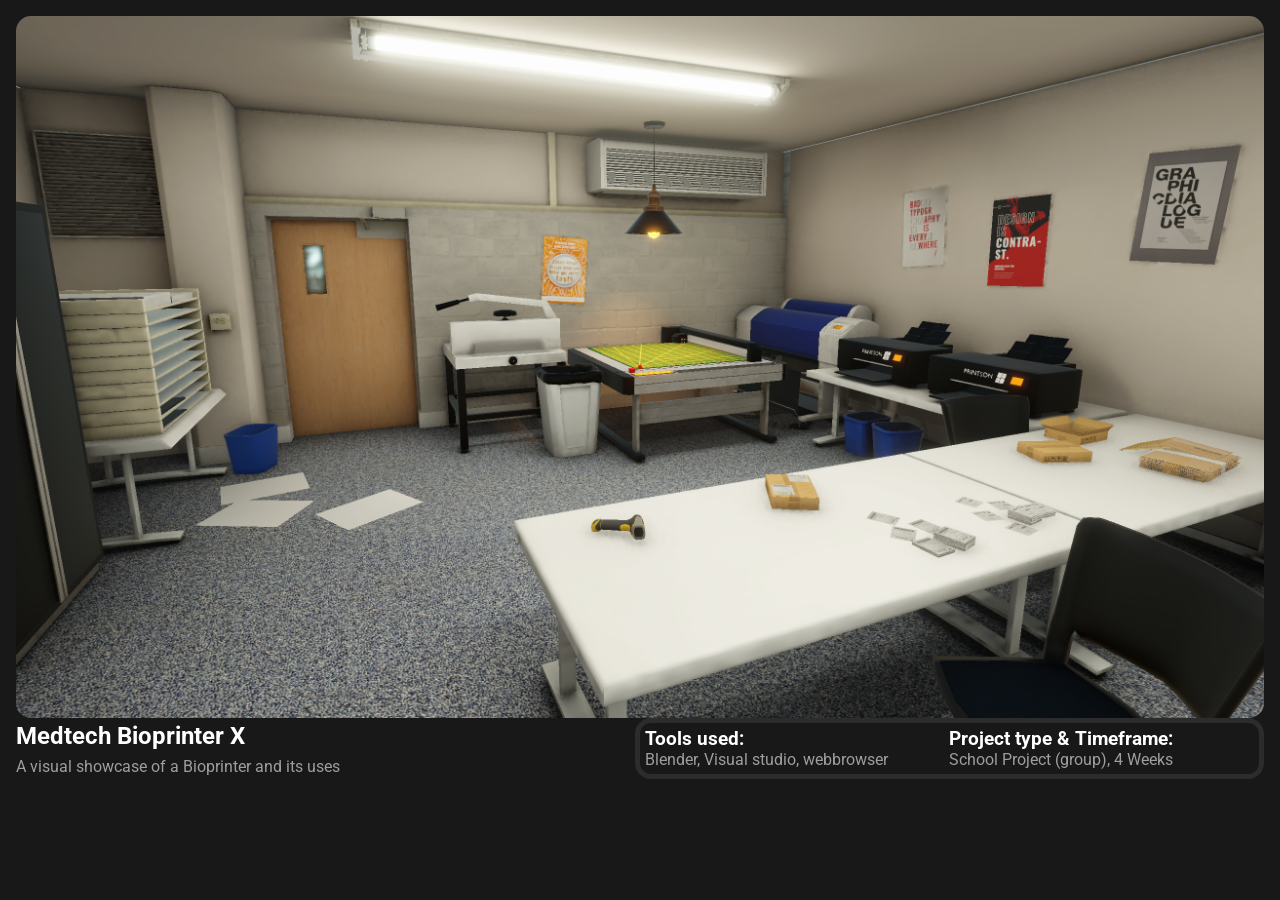
==== src/html/project-pages/bioprinter-project.html @ 90f5b378 "added project pages" ====
<!DOCTYPE html>
<html lang="en">
<head>
    <meta charset="UTF-8">
    <meta name="viewport" content="width=device-width, initial-scale=1.0">
    <link rel="stylesheet" href="/src/css/main.css">
    <link rel="stylesheet" href="/src/css/project-page.css">
    <title>this is a title</title>
</head>
<body class="project-page">

    <!-- about section -->
    <section class="project-about">
        <!-- primary image -->
        <img src="/assets/images/stickerfactory-bigshot.png" alt="" class="about-image">
        <!-- title & one sentence descriptor -->
        <div class="about-details">
            <div class="about-header">
                <h1 class="about-title">Medtech Bioprinter X</h1>
                <p class="about-description">A visual showcase of a Bioprinter and its uses</p>
            </div>
            <!-- tools, project type, timeframe -->
            <div class="details-container">
                <div>
                    <h3>Tools used:</h3>
                    <p>Blender, Visual studio, webbrowser</p>
                </div>
                <div>
                    <h3>Project type & Timeframe:</h3>
                    <p>School Project (group), 4 Weeks</p>
                </div>
            </div>
        </div>
    </section>

    <!-- project content -->
    <section class="project-content">
        <p>
        </p>
    </section>

    <!-- other projects -->
    <!-- might be added later -->
</body>
</html>
---- src/css/main.css ----
@import url("https://fonts.googleapis.com/css2?family=Roboto:ital,wght@0,400;0,900;1,700&display=swap");

:root {
  --font-family: "Roboto", sans-serf;
  --normal-font: 400;
  --bold-font: 700;
  --bolder-font: 900;
  --bg-color: #181818;
  --primary-color: #7c3aed;
  --secondary-color: #ff7235;
  --primary-shadow: #000000;
  --secondary-shadow: #8c28ff;
  --bottom-margin: 0.5rem;
  --bottom-margin-2: 1rem;
  --line-height: 1.7rem;
  --transition: 0.3s;
  --text-color: #ffffff;
  --paragraph-color: #9e9e9e;
  --card-bg-color: #1f1f1f;
  --card-highlight: #2c2c2c;
}

html {
  scroll-behavior: smooth;
  background: var(--bg-color);
}

/* CSS Resets */
* {
  color: var(--text-color);
  background-color: var(--bg-color);
  margin: 0;
  padding: 0;
  box-sizing: border-box;
  background: inherit;
}

ul {
  list-style-type: none;
}

a {
  text-decoration: none;
  color: var(--primary-color);
}

a:hover {
  color: var(--secondary-color);
}

body {
  font-family: var(--font-family);
}

p {
  color: var(--paragraph-color);
}

img,
video {
  border-radius: 15px;
}

/* overlay */

#overlay {
  position: fixed; /* Sit on top of the page content */
  display: none; /* Hidden by default */
  width: 100%; /* Full width (cover the whole page) */
  height: 100%; /* Full height (cover the whole page) */
  top: 0;
  left: 0;
  right: 0;
  bottom: 0;
  background-color: rgba(0, 0, 0, 0.5); /* Black background with opacity */
  z-index: 2; /* Specify a stack order in case you're using a different order for other elements */
  cursor: pointer; /* Add a pointer on hover */
}

#overlay :last-child {
  border-radius: 15px;
  width: 80%;
  height: 90%;
  margin: auto;
}

/* nagivation banner */
nav {
  position: sticky;
  top: 0;
  left: 0;
  z-index: 1;
  display: flex;
  align-items: center;
  justify-content: space-between;
  padding: 1.5rem 3.5rem;
  background-color: var(--card-bg-color);
  border: solid var(--card-highlight);
  border-width: 0px 0px 1px 0px;
  box-shadow: 0 10px 10px rgba(0, 0, 0, 0.1);
}

nav h1 {
  color: var(--primary-color);
}

nav a {
  color: var(--primary-color);
  transition: var(--transition);
}

nav a:hover {
  color: var(--secondary-color);
  border-bottom: 2px solid var(--secondary-color);
}

nav ul {
  display: flex;
  gap: 1.9rem;
}

nav ul li {
  font-weight: var(--bold-font);
}

.burger-menu {
  color: var(--primary-color);
  font-size: 2rem;
  border: 0;
  background-color: transparent;
  cursor: pointer;
  display: none;
}

.bars {
  color: var(--primary-color);
}


/* waves text */
.svg-container {
  position: relative;
  display: block;
  align-items: center;
  align-content: center;
  width: 80%;
  margin: 2rem;
  text-align: center;
}

svg {
  /* display: inline; */
  font-weight: bold;
  max-height: 100px;
  width: 100%;
  /* text-align: justify; */
}





/*  */
/* Hero section */
/*  */
.hero {
  display: flex;
  align-items: center;
  justify-content: center;
  /* gap: 2.5rem; */
  max-width: 100%;
  margin: auto;
}

.bio {
  width: 25rem;
  padding: 0.625rem;
  border-radius: 6px;
  box-shadow: 0px 2px 15px 2px var(--primary-shadow);
  background-color: var(--card-bg-color);
  margin: 10px;
  border: var(--card-highlight) 1px solid;
}

.bio h1 {
  margin-bottom: var(--bottom-margin);
}

.bio p {
  line-height: var(--line-height);
  padding: 0.3rem 0;
}

/* More about */
.more-about {
  display: block;
  background-color: var(--bg-color);
  width: 30%;
  margin: 3rem auto;
}

.more-about h2 {
  margin-bottom: var(--bottom-margin);
  text-align: center;
}

.more-about p {
  line-height: var(--line-height);
  padding: 0.4rem;
  text-align: center;
}

/* projects */
.projects {
  background-color: var(--bg-color);
  padding: 32px 0;
  /* margin-top: 2rem; */
}

.project-pic {
  width: 85%;
  /* height: 85%; */
}

.projects-container {
  display: flex;
  align-items: center;
  justify-content: center;
}

.projects-title {
  text-align: center;
  margin-bottom: 1rem;
}

.project-container {
  text-align: center;
  width: 21.875rem;
  padding: 1rem;
}

.project-container p {
  padding: 0.4rem;
}

.project-container a {
}

.project-title {
  margin-bottom: var(--bottom-margin);
}

.project-details {
  margin-bottom: var(--bottom-margin);
}

.project-card {
  background-color: var(--card-bg-color);
  border-radius: 11px;
  box-shadow: 0 5px 15px var(--primary-shadow);
  padding: 20px;
  margin: 10px;
  border: var(--card-highlight) 1px solid;
}

/* contact me section */
.contact {
  margin-top: 2rem;
  margin-bottom: 2rem;
}

.contact h2 {
  text-align: center;
  margin-bottom: var(--bottom-margin-2);
}

.contact-form-container {
  display: flex;
  background: linear-gradient(
    5deg,
    #141414 0%,
    var(--card-bg-color) 65%,
    var(--card-highlight) 100%
  );
  max-width: 40.75rem;
  margin: 0 auto;
  padding: 0.938rem;
  border-radius: 25px;
  box-shadow: 0 0 20px var(--secondary-shadow);
  border: #4e2496 1px solid;
  justify-content: center;
  align-items: center;
  flex-direction: column;
}

.contact-form-container * {
  background: transparent;
}

.contact-form-container div {
  display: flex;
  flex-direction: column;
  align-items: center;
  margin: 1rem;
}

.contact-form-container div h3 {
  display: inline;
  vertical-align: 40%;
}

.contact-form-container div a {
  display: inline;
  vertical-align: 100%;
  border-bottom: 2px solid var(--primary-color);
  transition: var(--transition);
}
.contact-form-container div a:hover {
  border-bottom: 2px solid var(--secondary-color);
}

.contact-form-container label {
  line-height: 2.7em;
  font-weight: var(--bold-font);
  color: var(--primary-color);
}

.contact-form-container textarea {
  min-height: 6.25rem;
  font-size: 14px;
}

.contact-form-container .input-field {
  width: 100%;
  padding-top: 10px;
  padding-bottom: 10px;
  border-radius: 5px;
  border: none;
  border: 2px outset var(--primary-color);
  font-size: 0.875rem;
  outline: none;
}

.input-field::placeholder {
  padding: 0.5rem;
  color: var(--primary-color);
}

.submit-btn {
  width: 100%;
  padding: 10px;
  margin: 10px 0;
  border: 2px solid var(--primary-color);
  border-radius: 5px;
  font-size: 1rem;
  font-weight: var(--bold-font);
  transition: var(--transition);
  z-index: 10;
}

/* .submit-btn-div{
    width: 100%;
    margin: 10px 0;
    background: transparent;
    border: 2px solid var(--primary-color);
    border-radius: 5px;
    font-size: 1rem;
    font-weight: var(--bold-font);
    transition: var(--transition);
} */

.submit-btn:hover {
  background: var(--primary-color);
  border: 2px solid var(--primary-color);
  cursor: pointer;
  color: black;
}

/* .submit-btn-div .submit-btn:hover{
  background: linear-gradient(to top, red, green);
  border: 2px solid var(--primary-color);
  cursor: pointer;
} */

/* .submit-background{
    width: 100%;
    padding: 10px;
    margin: 10px 0;
    background: var(--primary-color);
    border-radius: 5px;
    transition: var(--transition);
    position: relative;
    bottom: 67px;
    height: 0px;
    z-index: 0;
}

.submit-btn:hover + .submit-background{
    height: 47px;
} */

/* videon stuff */
.showreel {
  position: flex;
  align-items: center;
  justify-content: center;
  text-align: center;
  width: 100%;
  background: rgb(17, 17, 17);
}
.showreel-video {
  width: 50%;
  margin: 2rem;
  /* border-radius: 0.75rem; */
  /* box-shadow: 0px 0px 5px 0px var(--primary-shadow); */
}

@media screen and (max-width: 720px) {
  /* changes reflects on screen with a width of 720px and below */
  nav {
    padding: 1.5rem 3.5rem;
  }
  nav ul {
    position: fixed;
    background-color: var(--bg-color);
    flex-direction: column;
    top: 86px;
    left: 10%;
    width: 80%;
    text-align: center;
    transform: translateX(120%);
    transition: transform 0.5s ease-in;
  }

  nav ul li {
    margin: 8px;
  }

  .burger-menu {
    display: block;
  }

  nav ul.show {
    transform: translateX(0);
  }

  /* .hero {
    margin-top: -4rem;
    flex-direction: column;
    gap: 8rem;
  } */

  .showreel {
    width: 100%;
  }

  .showreel-video {
    width: 85%;
  }

  .bio {
    margin-top: -7rem;
    width: 20.5rem;
  }

  .more-about {
    width: 80%;
  }

  .more-about h2 {
    text-align: center;
  }

  .more-about p {
    text-align: justify;
  }

  .projects-container {
    flex-direction: column;
  }

  .project-container {
    width: 75vw;
  }

  .contact-form-container {
    max-width: 85vw;
  }
}
---- src/css/project-page.css ----
/* project page */
.project-page{
  /* width: 95%; */
  padding: 1rem;
}
.project-page *{
  /* padding-top: 0.5rem; */
}
.project-about{
  display: flex;
  flex-direction: column;
}
.project-about *{
  display: flex;
  width: 100%;
}
.project-about > p{
  margin-top: 0;
  margin-bottom: 0;
}
.project-about > h1{
  margin-bottom: 0;
}
.about-image{
  /* width: 100%; */
  /* margin: 1rem; */
}
.about-details{
  display: flex;
}
.about-header{
  display: flex;
  flex-direction: column;
  justify-content: space-around;
}
.details-container{
  padding: 5px;
  border-radius: 1rem;
  border: 5px solid var(--card-highlight);
}
.details-container div{
  display: flex;
  flex-direction: column;
  justify-content: space-around;
}
.project-content{
  padding: 1rem;
}
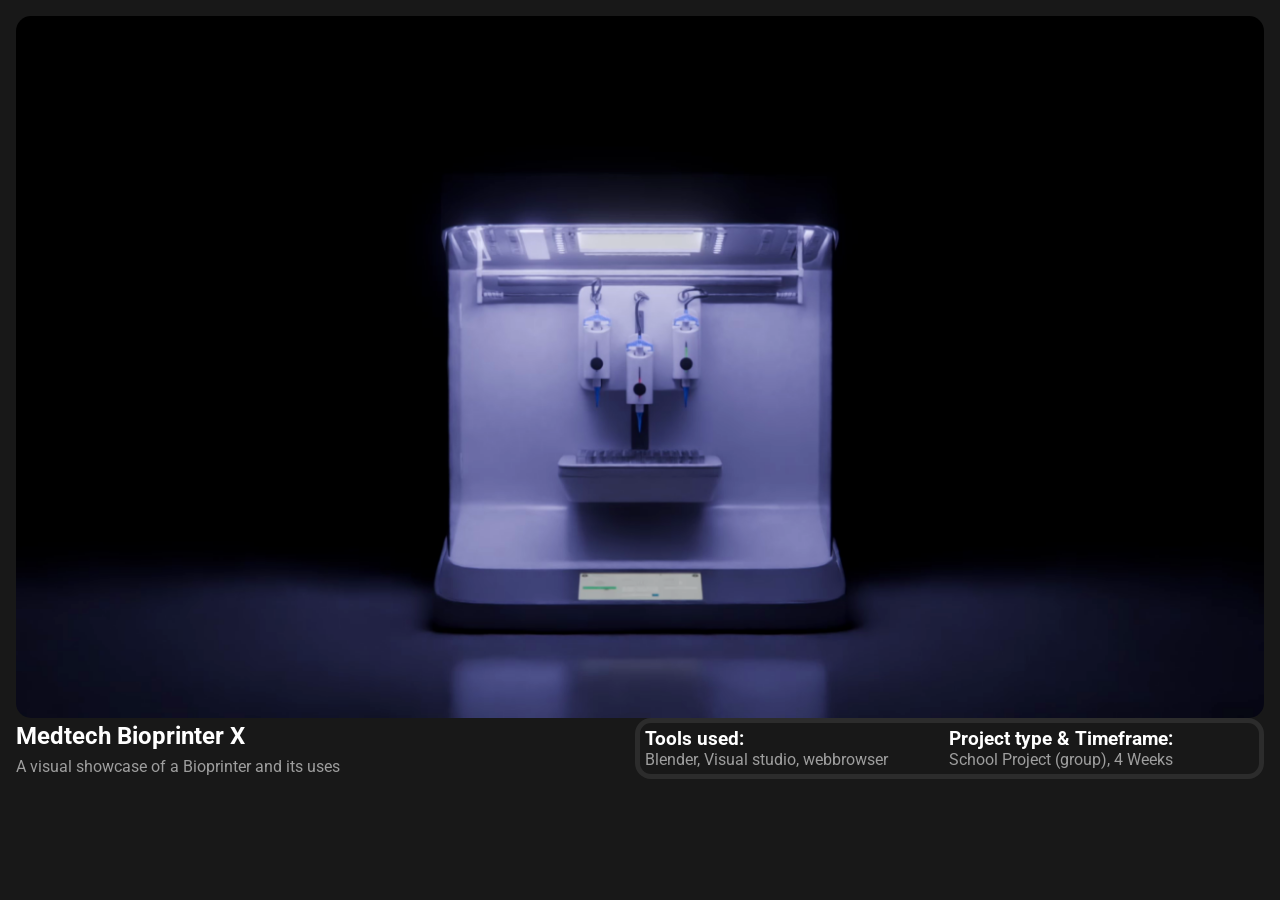
==== commit f1d6160e: "edited stuff and added images" ====
--- a/src/html/project-pages/bioprinter-project.html
+++ b/src/html/project-pages/bioprinter-project.html
@@ -12,7 +12,7 @@
     <!-- about section -->
     <section class="project-about">
         <!-- primary image -->
-        <img src="/assets/images/stickerfactory-bigshot.png" alt="" class="about-image">
+        <img src="/assets/images/bioprinter-bigshot.png" alt="" class="about-image">
         <!-- title & one sentence descriptor -->
         <div class="about-details">
             <div class="about-header">
--- a/src/css/main.css
+++ b/src/css/main.css
@@ -25,7 +25,9 @@
   background: var(--bg-color);
 }
 
+/*  */
 /* CSS Resets */
+/*  */
 * {
   color: var(--text-color);
   background-color: var(--bg-color);
@@ -34,57 +36,54 @@
   box-sizing: border-box;
   background: inherit;
 }
-
 ul {
   list-style-type: none;
 }
-
 a {
   text-decoration: none;
   color: var(--primary-color);
 }
-
 a:hover {
   color: var(--secondary-color);
 }
-
 body {
   font-family: var(--font-family);
 }
-
 p {
   color: var(--paragraph-color);
 }
-
 img,
 video {
   border-radius: 15px;
 }
 
+/*  */
 /* overlay */
-
+/*  */
 #overlay {
-  position: fixed; /* Sit on top of the page content */
-  display: none; /* Hidden by default */
-  width: 100%; /* Full width (cover the whole page) */
-  height: 100%; /* Full height (cover the whole page) */
+  position: fixed;
+  display: none;
+  width: 100%; 
+  height: 100%; 
   top: 0;
   left: 0;
   right: 0;
   bottom: 0;
-  background-color: rgba(0, 0, 0, 0.5); /* Black background with opacity */
-  z-index: 2; /* Specify a stack order in case you're using a different order for other elements */
-  cursor: pointer; /* Add a pointer on hover */
-}
-
+  background-color: rgba(0, 0, 0, 0.5); 
+  z-index: 2; 
+  cursor: pointer; 
+  transition: all 1s;
+}
 #overlay :last-child {
   border-radius: 15px;
-  width: 80%;
+  width: 50%;
   height: 90%;
   margin: auto;
 }
 
+/*  */
 /* nagivation banner */
+/*  */
 nav {
   position: sticky;
   top: 0;
@@ -99,30 +98,19 @@
   border-width: 0px 0px 1px 0px;
   box-shadow: 0 10px 10px rgba(0, 0, 0, 0.1);
 }
-
-nav h1 {
-  color: var(--primary-color);
-}
-
-nav a {
+nav * {
   color: var(--primary-color);
   transition: var(--transition);
 }
-
 nav a:hover {
   color: var(--secondary-color);
   border-bottom: 2px solid var(--secondary-color);
 }
-
 nav ul {
   display: flex;
   gap: 1.9rem;
-}
-
-nav ul li {
   font-weight: var(--bold-font);
 }
-
 .burger-menu {
   color: var(--primary-color);
   font-size: 2rem;
@@ -131,67 +119,31 @@
   cursor: pointer;
   display: none;
 }
-
-.bars {
-  color: var(--primary-color);
-}
-
-
-/* waves text */
-.svg-container {
-  position: relative;
-  display: block;
-  align-items: center;
-  align-content: center;
-  width: 80%;
+.bars:hover{
+  color: var(--secondary-color);
+}
+
+/*  */
+/* video stuff */
+/*  */
+.showreel {
+  position: flex;
+  align-items: center;
+  justify-content: center;
+  text-align: center;
+  width: 100%;
+  background: rgb(17, 17, 17);
+}
+.showreel-video {
+  width: 50%;
   margin: 2rem;
-  text-align: center;
-}
-
-svg {
-  /* display: inline; */
-  font-weight: bold;
-  max-height: 100px;
-  width: 100%;
-  /* text-align: justify; */
-}
-
-
-
-
-
-/*  */
-/* Hero section */
-/*  */
-.hero {
-  display: flex;
-  align-items: center;
-  justify-content: center;
-  /* gap: 2.5rem; */
-  max-width: 100%;
-  margin: auto;
-}
-
-.bio {
-  width: 25rem;
-  padding: 0.625rem;
-  border-radius: 6px;
-  box-shadow: 0px 2px 15px 2px var(--primary-shadow);
-  background-color: var(--card-bg-color);
-  margin: 10px;
-  border: var(--card-highlight) 1px solid;
-}
-
-.bio h1 {
-  margin-bottom: var(--bottom-margin);
-}
-
-.bio p {
-  line-height: var(--line-height);
-  padding: 0.3rem 0;
-}
-
+}
+
+
+
+/*  */
 /* More about */
+/*  */
 .more-about {
   display: block;
   background-color: var(--bg-color);
@@ -210,7 +162,14 @@
   text-align: center;
 }
 
+
+
+
+
+
+/*  */
 /* projects */
+/*  */
 .projects {
   background-color: var(--bg-color);
   padding: 32px 0;
@@ -241,9 +200,6 @@
 
 .project-container p {
   padding: 0.4rem;
-}
-
-.project-container a {
 }
 
 .project-title {
@@ -262,8 +218,28 @@
   margin: 10px;
   border: var(--card-highlight) 1px solid;
 }
-
+.project-button {
+  width: 100%;
+  padding: 10px;
+  margin: 10px 0;
+  border: 2px solid var(--primary-color);
+  border-radius: 5px;
+  font-size: 1rem;
+  font-weight: var(--bold-font);
+  transition: var(--transition);
+  z-index: 10;
+}
+.project-button:hover {
+  background: var(--primary-color);
+  border: 2px solid var(--primary-color);
+  cursor: pointer;
+  color: black;
+}
+
+
+/*  */
 /* contact me section */
+/*  */
 .contact {
   margin-top: 2rem;
   margin-bottom: 2rem;
@@ -319,102 +295,15 @@
   border-bottom: 2px solid var(--secondary-color);
 }
 
-.contact-form-container label {
-  line-height: 2.7em;
-  font-weight: var(--bold-font);
-  color: var(--primary-color);
-}
-
-.contact-form-container textarea {
-  min-height: 6.25rem;
-  font-size: 14px;
-}
-
-.contact-form-container .input-field {
-  width: 100%;
-  padding-top: 10px;
-  padding-bottom: 10px;
-  border-radius: 5px;
-  border: none;
-  border: 2px outset var(--primary-color);
-  font-size: 0.875rem;
-  outline: none;
-}
-
-.input-field::placeholder {
-  padding: 0.5rem;
-  color: var(--primary-color);
-}
-
-.submit-btn {
-  width: 100%;
-  padding: 10px;
-  margin: 10px 0;
-  border: 2px solid var(--primary-color);
-  border-radius: 5px;
-  font-size: 1rem;
-  font-weight: var(--bold-font);
-  transition: var(--transition);
-  z-index: 10;
-}
-
-/* .submit-btn-div{
-    width: 100%;
-    margin: 10px 0;
-    background: transparent;
-    border: 2px solid var(--primary-color);
-    border-radius: 5px;
-    font-size: 1rem;
-    font-weight: var(--bold-font);
-    transition: var(--transition);
-} */
-
-.submit-btn:hover {
-  background: var(--primary-color);
-  border: 2px solid var(--primary-color);
-  cursor: pointer;
-  color: black;
-}
-
-/* .submit-btn-div .submit-btn:hover{
-  background: linear-gradient(to top, red, green);
-  border: 2px solid var(--primary-color);
-  cursor: pointer;
-} */
-
-/* .submit-background{
-    width: 100%;
-    padding: 10px;
-    margin: 10px 0;
-    background: var(--primary-color);
-    border-radius: 5px;
-    transition: var(--transition);
-    position: relative;
-    bottom: 67px;
-    height: 0px;
-    z-index: 0;
-}
-
-.submit-btn:hover + .submit-background{
-    height: 47px;
-} */
-
-/* videon stuff */
-.showreel {
-  position: flex;
-  align-items: center;
-  justify-content: center;
-  text-align: center;
-  width: 100%;
-  background: rgb(17, 17, 17);
-}
-.showreel-video {
-  width: 50%;
-  margin: 2rem;
-  /* border-radius: 0.75rem; */
-  /* box-shadow: 0px 0px 5px 0px var(--primary-shadow); */
-}
-
+
+
+
+
+
+
+/*  */
+/* mobile changes */
+/*  */
 @media screen and (max-width: 720px) {
   /* changes reflects on screen with a width of 720px and below */
   nav {
@@ -424,65 +313,47 @@
     position: fixed;
     background-color: var(--bg-color);
     flex-direction: column;
-    top: 86px;
-    left: 10%;
-    width: 80%;
+    top: 94px;
+    right: 0;
+    width: 100%;
     text-align: center;
     transform: translateX(120%);
     transition: transform 0.5s ease-in;
   }
-
   nav ul li {
-    margin: 8px;
-  }
-
+    margin: 1rem;
+  }
   .burger-menu {
     display: block;
   }
-
   nav ul.show {
     transform: translateX(0);
   }
-
-  /* .hero {
-    margin-top: -4rem;
-    flex-direction: column;
-    gap: 8rem;
-  } */
-
   .showreel {
     width: 100%;
   }
-
   .showreel-video {
     width: 85%;
   }
-
   .bio {
     margin-top: -7rem;
     width: 20.5rem;
   }
-
   .more-about {
     width: 80%;
   }
-
   .more-about h2 {
     text-align: center;
   }
-
   .more-about p {
     text-align: justify;
   }
-
   .projects-container {
     flex-direction: column;
   }
-
   .project-container {
     width: 75vw;
   }
-
   .contact-form-container {
     max-width: 85vw;
   }
--- a/src/css/project-page.css
+++ b/src/css/project-page.css
@@ -1,3 +1,4 @@
+
 /* project page */
 .project-page{
   /* width: 95%; */
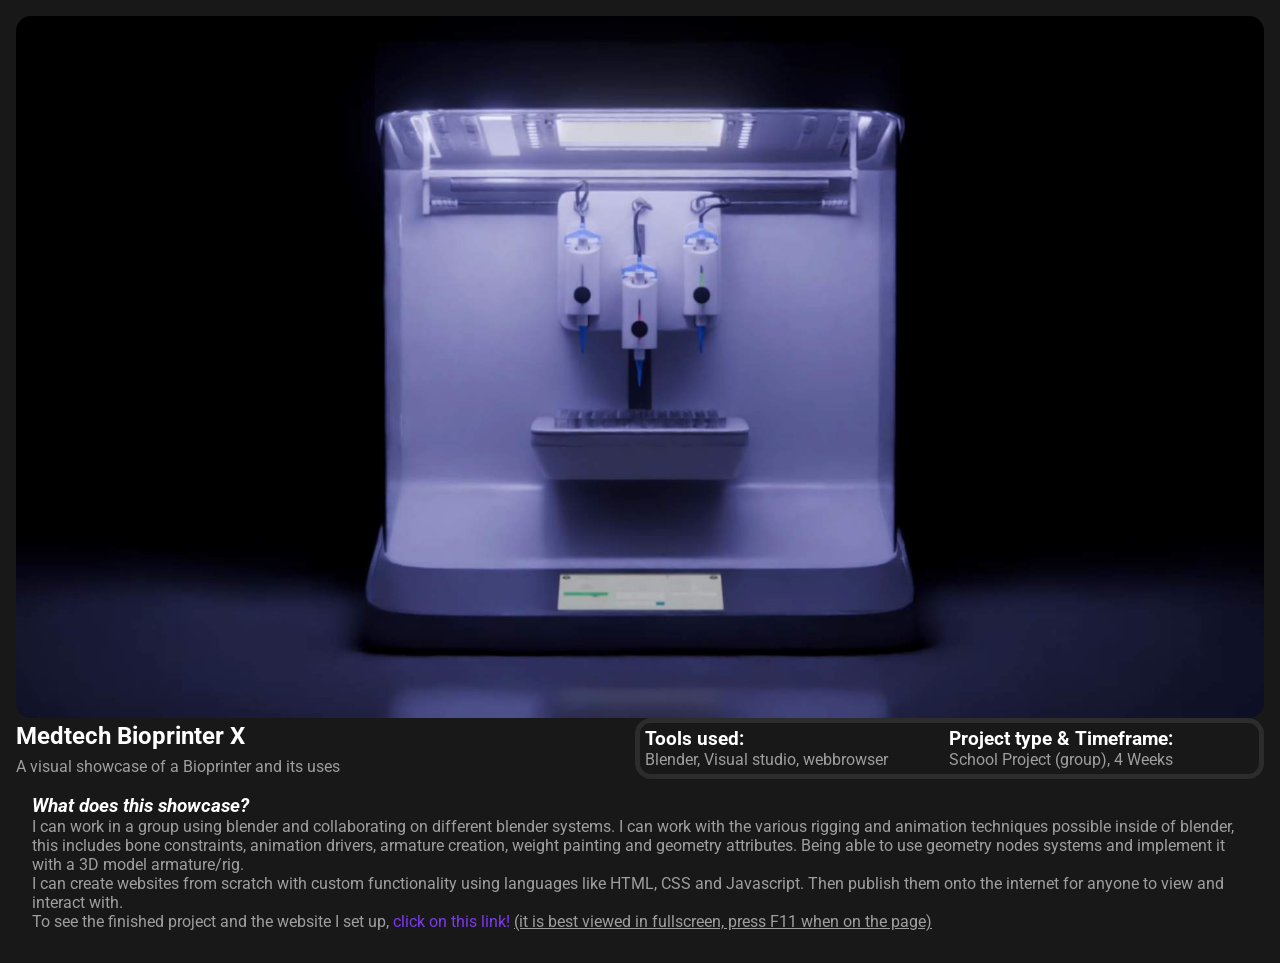
==== commit d3656406: "compressed media and added tmw content tmw the midnight walk, added videos showcasing stuff i made" ====
--- a/src/html/project-pages/bioprinter-project.html
+++ b/src/html/project-pages/bioprinter-project.html
@@ -5,14 +5,14 @@
     <meta name="viewport" content="width=device-width, initial-scale=1.0">
     <link rel="stylesheet" href="/src/css/main.css">
     <link rel="stylesheet" href="/src/css/project-page.css">
-    <title>this is a title</title>
+    <title>Bioprinter</title>
 </head>
 <body class="project-page">
 
     <!-- about section -->
     <section class="project-about">
         <!-- primary image -->
-        <img src="/assets/images/bioprinter-bigshot.png" alt="" class="about-image">
+        <img src="/assets/images/bioprinter-bigshot.jpg" alt="" class="about-image">
         <!-- title & one sentence descriptor -->
         <div class="about-details">
             <div class="about-header">
@@ -35,7 +35,19 @@
 
     <!-- project content -->
     <section class="project-content">
+        <h3><i>What does this showcase?</i></h3>
         <p>
+            I can work in a group using blender and collaborating on different blender systems. I can work with the various rigging
+            and animation techniques possible inside of blender, this includes bone constraints, animation drivers, armature
+            creation, weight painting and geometry attributes. Being able to use geometry nodes systems and implement it with a 3D
+            model armature/rig.
+            <br>
+            I can create websites from scratch with custom functionality using languages like HTML, CSS and Javascript. Then publish
+            them onto the internet for anyone to view and interact with.
+            <br>
+            To see the finished project and the website I set up,
+            <a href="https://zeliotl.github.io/WhatIsABioprinter/" target="_blank" class="project-link"> click on this link!</a>
+            <u>(it is best viewed in fullscreen, press F11 when on the page)</u>
         </p>
     </section>
 
--- a/src/css/project-page.css
+++ b/src/css/project-page.css
@@ -46,4 +46,15 @@
 }
 .project-content{
   padding: 1rem;
+}
+.project-content u{
+  color: var(--paragraph-color);
+}
+video{
+  width: 100%;
+  height: 100%;
+  margin: 1rem 0.5rem;
+}
+.video-group{
+  display: flex;
 }
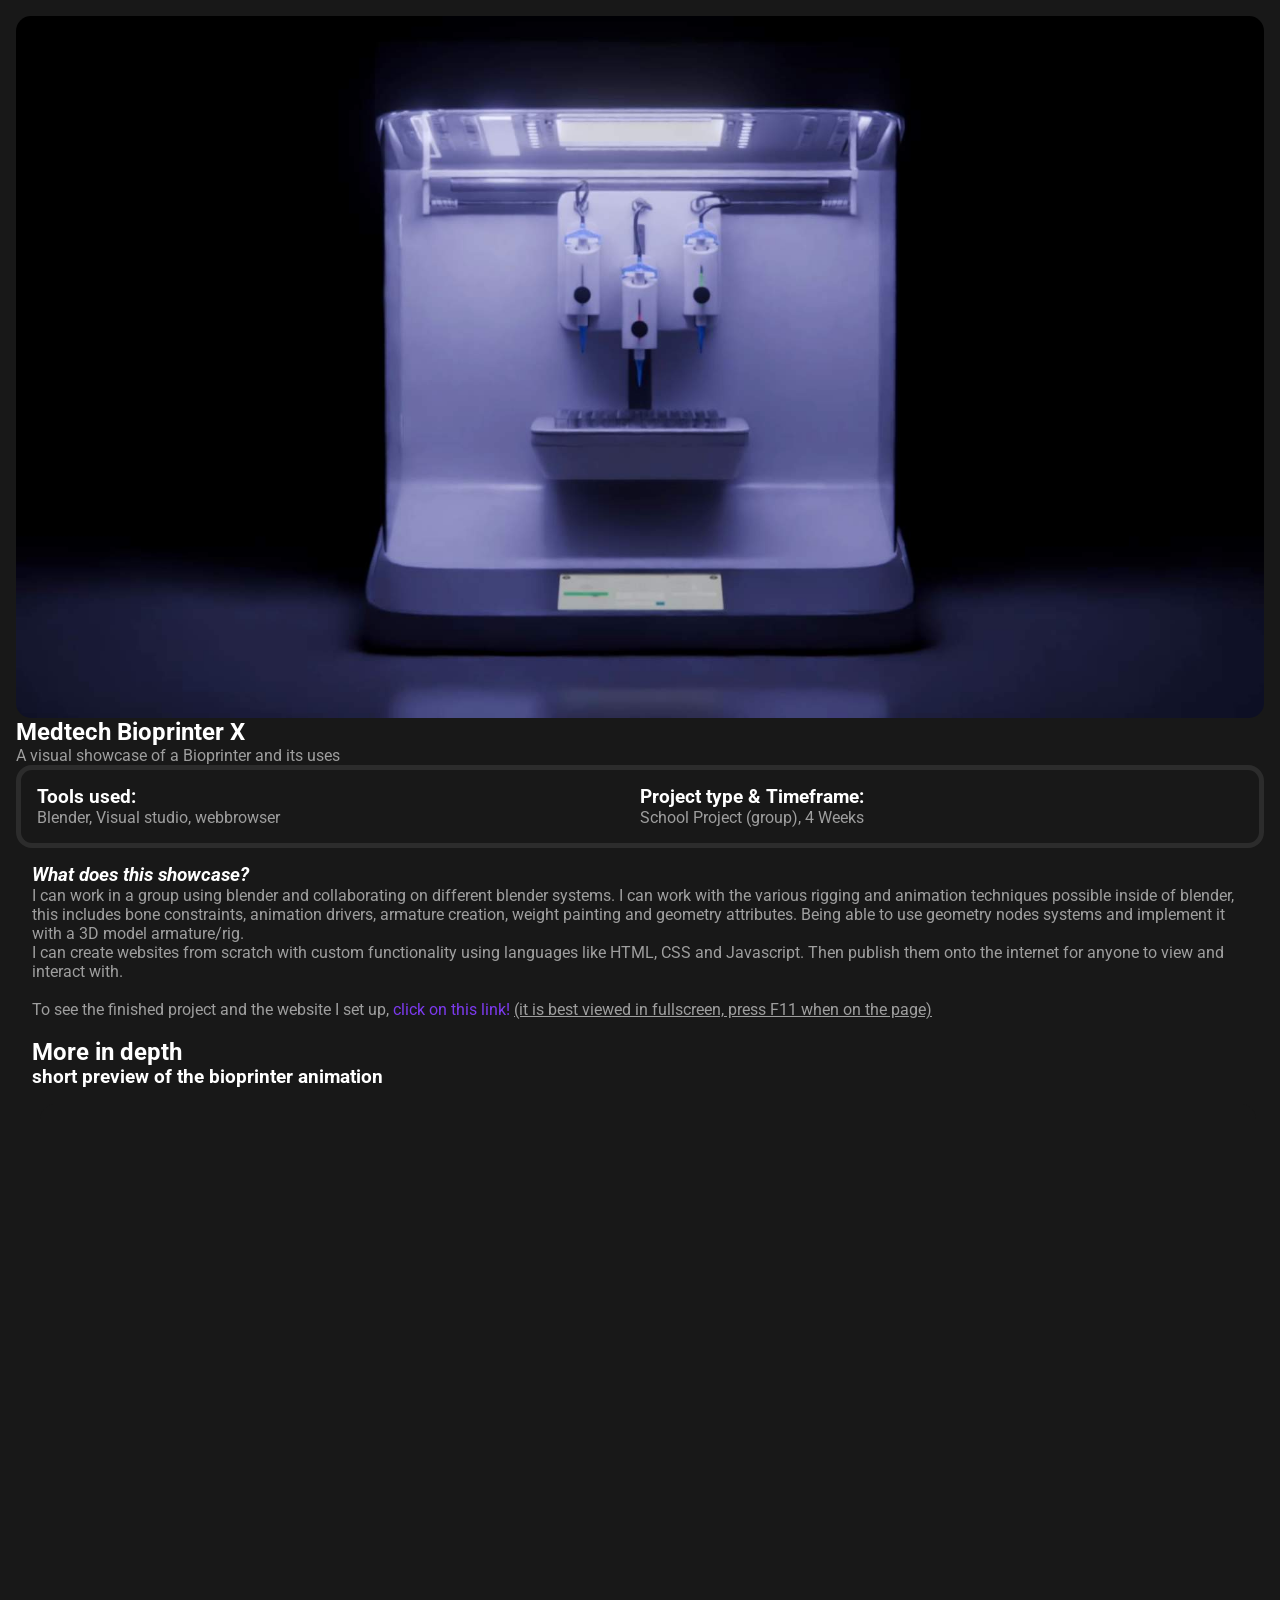
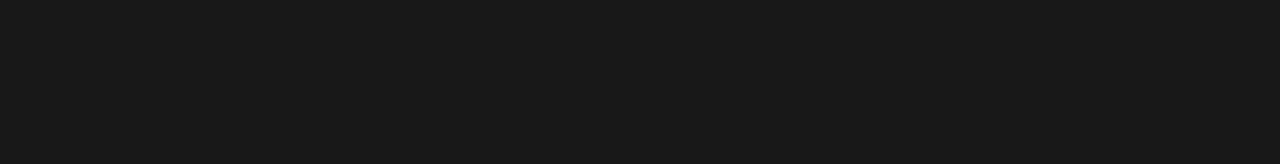
==== commit cbb70f77: "added videos and text to different projects" ====
--- a/src/html/project-pages/bioprinter-project.html
+++ b/src/html/project-pages/bioprinter-project.html
@@ -44,11 +44,18 @@
             <br>
             I can create websites from scratch with custom functionality using languages like HTML, CSS and Javascript. Then publish
             them onto the internet for anyone to view and interact with.
-            <br>
+            <br><br>
             To see the finished project and the website I set up,
             <a href="https://zeliotl.github.io/WhatIsABioprinter/" target="_blank" class="project-link"> click on this link!</a>
             <u>(it is best viewed in fullscreen, press F11 when on the page)</u>
         </p>
+        <br>
+        <h1>More in depth</h1>
+        <h3>short preview of the bioprinter animation</h3>
+        <video 
+        src="/assets/videos/bioprinter/bioprinter-showcase-segment.mp4"
+        autoplay loop muted playsinline
+        ></video>
     </section>
 
     <!-- other projects -->
--- a/src/css/main.css
+++ b/src/css/main.css
@@ -76,7 +76,8 @@
 }
 #overlay :last-child {
   border-radius: 15px;
-  width: 50%;
+  width: 90%;
+  max-width: 854px;
   height: 90%;
   margin: auto;
 }
@@ -357,4 +358,7 @@
   .contact-form-container {
     max-width: 85vw;
   }
-}
+  #overlay :last-child{
+    width: 90%;
+  }
+}
--- a/src/css/project-page.css
+++ b/src/css/project-page.css
@@ -28,6 +28,8 @@
 }
 .about-details{
   display: flex;
+  flex-direction: column;
+  justify-content: space-around;
 }
 .about-header{
   display: flex;
@@ -35,7 +37,8 @@
   justify-content: space-around;
 }
 .details-container{
-  padding: 5px;
+  margin: auto;
+  padding: 1rem;
   border-radius: 1rem;
   border: 5px solid var(--card-highlight);
 }
@@ -57,4 +60,15 @@
 }
 .video-group{
   display: flex;
+  flex-direction: row;
+  width: 100%;
+  
+  height: 100%;
+}
+
+/* phone settings */
+@media screen and (max-width: 720px) {
+  video{
+    margin: 0.5rem 0.25rem;
+  }
 }
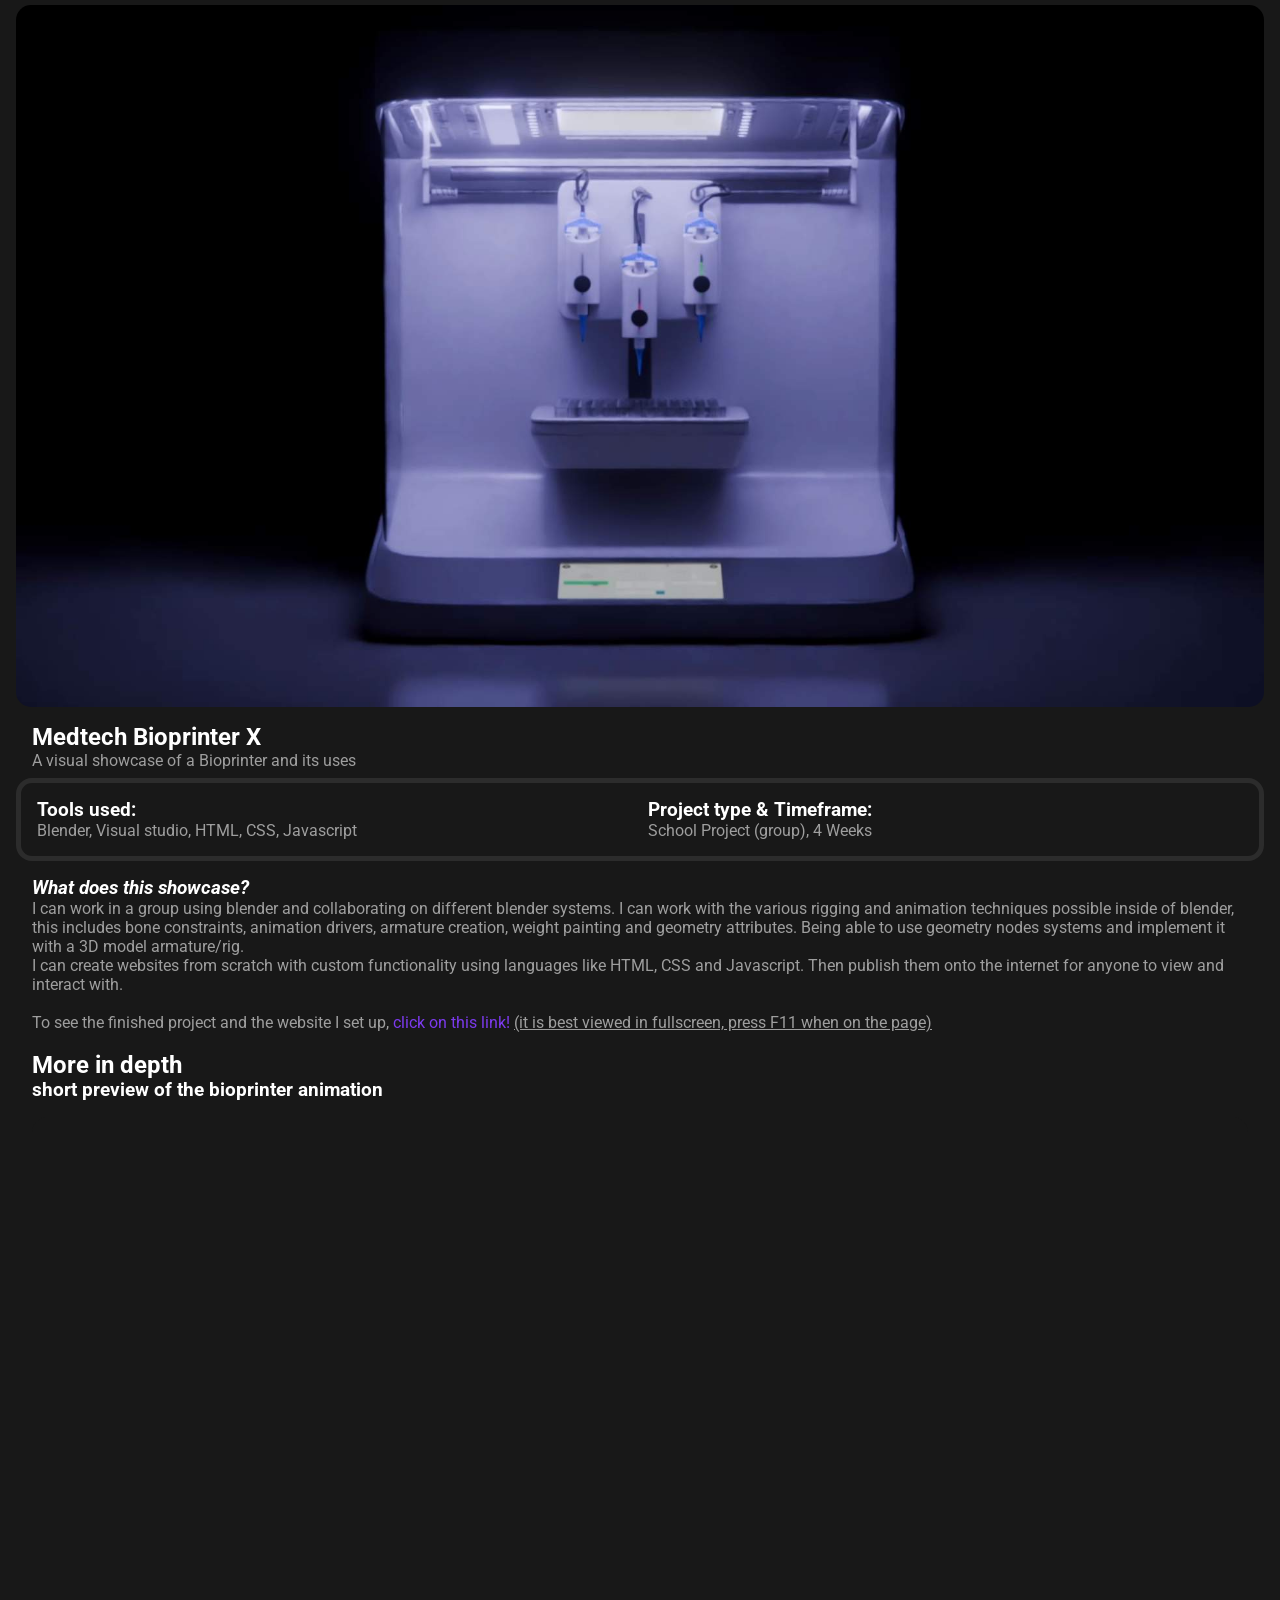
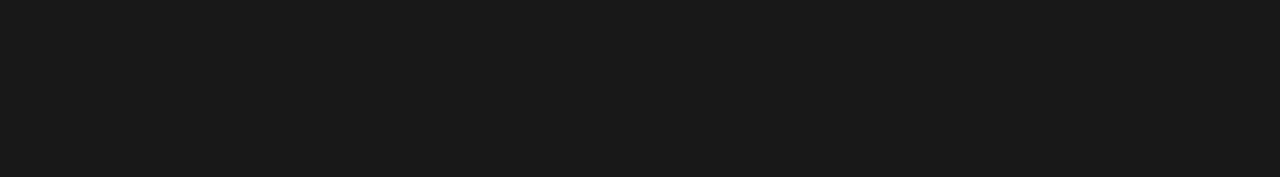
==== commit b6a28c61: "added project content and new about me section" ====
--- a/src/html/project-pages/bioprinter-project.html
+++ b/src/html/project-pages/bioprinter-project.html
@@ -12,7 +12,7 @@
     <!-- about section -->
     <section class="project-about">
         <!-- primary image -->
-        <img src="/assets/images/bioprinter-bigshot.jpg" alt="" class="about-image">
+        <img src="/assets/bioprinter/bioprinter-bigshot.jpg" alt="" class="about-image">
         <!-- title & one sentence descriptor -->
         <div class="about-details">
             <div class="about-header">
@@ -23,7 +23,7 @@
             <div class="details-container">
                 <div>
                     <h3>Tools used:</h3>
-                    <p>Blender, Visual studio, webbrowser</p>
+                    <p>Blender, Visual studio, HTML, CSS, Javascript</p>
                 </div>
                 <div>
                     <h3>Project type & Timeframe:</h3>
@@ -53,7 +53,7 @@
         <h1>More in depth</h1>
         <h3>short preview of the bioprinter animation</h3>
         <video 
-        src="/assets/videos/bioprinter/bioprinter-showcase-segment.mp4"
+        src="/assets/bioprinter/videos/bioprinter-showcase-segment.mp4"
         autoplay loop muted playsinline
         ></video>
     </section>
--- a/src/css/main.css
+++ b/src/css/main.css
@@ -1,4 +1,6 @@
 @import url("https://fonts.googleapis.com/css2?family=Roboto:ital,wght@0,400;0,900;1,700&display=swap");
+
+/* @import url('https://fonts.googleapis.com/css2?family=Roboto:ital,wght@0,100..900;1,100..900&display=swap'); */
 
 :root {
   --font-family: "Roboto", sans-serf;
@@ -18,6 +20,7 @@
   --paragraph-color: #9e9e9e;
   --card-bg-color: #1f1f1f;
   --card-highlight: #2c2c2c;
+  --banner-height: 120px;
 }
 
 html {
@@ -29,6 +32,7 @@
 /* CSS Resets */
 /*  */
 * {
+  font-family: var(--font-family);
   color: var(--text-color);
   background-color: var(--bg-color);
   margin: 0;
@@ -63,6 +67,8 @@
 #overlay {
   position: fixed;
   display: none;
+  flex-direction: column;
+  justify-content: end;
   width: 100%; 
   height: 100%; 
   top: 0;
@@ -74,12 +80,40 @@
   cursor: pointer; 
   transition: all 1s;
 }
-#overlay :last-child {
-  border-radius: 15px;
+#overlay div {
+  display: flex;
+  flex-direction: row;
+  justify-content: end;
+  border-radius: 15px 15px 0px 0px;
   width: 90%;
   max-width: 854px;
-  height: 90%;
-  margin: auto;
+  height: 40px;
+  margin: 2.5% auto 0;
+  background-color: var(--bg-color);
+  font-size: 1.5rem;
+  /* align-items: ; */
+  text-align: right;
+  padding: 7px;
+}
+#overlay div * {
+  padding: 0;
+  border: 0;
+  font-size: 1.1rem;
+  background: transparent;
+  height: 100%;
+}
+.cross-icon {
+  aspect-ratio: 1 / 1;
+  width: auto;
+}
+#overlay embed {
+  display: flex;
+  border-radius: 0px;
+  width: 90%;
+  max-width: 854px;
+  height: 92.5%;
+  margin: 0 auto;
+  overflow: scroll;
 }
 
 /*  */
@@ -134,6 +168,7 @@
   text-align: center;
   width: 100%;
   background: rgb(17, 17, 17);
+  scroll-margin-top: var(--banner-height);
 }
 .showreel-video {
   width: 50%;
@@ -145,19 +180,45 @@
 /*  */
 /* More about */
 /*  */
-.more-about {
-  display: block;
+.about {
+  display: flex;
+  flex-direction: column;
+  align-items: center;
   background-color: var(--bg-color);
   width: 30%;
   margin: 3rem auto;
-}
-
-.more-about h2 {
+  scroll-margin-top: var(--banner-height);
+  /* overflow: scroll; */
+}
+
+.about div img{
+  max-width: inherit;
+  border-radius: inherit;
+}
+
+.about div{
+  position: relative;
+  /* box-sizing: border-box;
+  -moz-box-sizing: border-box; */
+  max-width: 350px;
+  margin-bottom: 2rem;
+  border-radius: 20%;
+  &::before {
+    border-radius: inherit;
+    content: ' ';
+    position: absolute;
+    left: 0; top: 0px;
+    width: 100%; height: 99%;
+    box-shadow: inset 0 0 0px 1px #ffffff1f;
+  }
+}
+
+.about h2 {
   margin-bottom: var(--bottom-margin);
   text-align: center;
 }
 
-.more-about p {
+.about p {
   line-height: var(--line-height);
   padding: 0.4rem;
   text-align: center;
@@ -167,11 +228,11 @@
 
 
 
-
 /*  */
 /* projects */
 /*  */
 .projects {
+  scroll-margin-top: var(--banner-height);
   background-color: var(--bg-color);
   padding: 32px 0;
   /* margin-top: 2rem; */
@@ -212,23 +273,29 @@
 }
 
 .project-card {
+  display: flex;
+  flex-direction: column;
+  align-items: center;
   background-color: var(--card-bg-color);
   border-radius: 11px;
   box-shadow: 0 5px 15px var(--primary-shadow);
   padding: 20px;
   margin: 10px;
   border: var(--card-highlight) 1px solid;
+  align-self: stretch;
 }
 .project-button {
   width: 100%;
   padding: 10px;
-  margin: 10px 0;
+  /* margin: 10px 0px; */
+  margin-bottom: 0px;
+  margin-top: auto;
   border: 2px solid var(--primary-color);
   border-radius: 5px;
   font-size: 1rem;
   font-weight: var(--bold-font);
   transition: var(--transition);
-  z-index: 10;
+  /* z-index: 10; */
 }
 .project-button:hover {
   background: var(--primary-color);
@@ -242,6 +309,7 @@
 /* contact me section */
 /*  */
 .contact {
+  scroll-margin-top: var(--banner-height);
   margin-top: 2rem;
   margin-bottom: 2rem;
 }
@@ -263,8 +331,8 @@
   margin: 0 auto;
   padding: 0.938rem;
   border-radius: 25px;
-  box-shadow: 0 0 20px var(--secondary-shadow);
-  border: #4e2496 1px solid;
+  /* box-shadow: 0 0 20px var(--secondary-shadow); */
+  border: var(--primary-color) 2px solid;
   justify-content: center;
   align-items: center;
   flex-direction: column;
@@ -314,11 +382,11 @@
     position: fixed;
     background-color: var(--bg-color);
     flex-direction: column;
-    top: 94px;
+    top: 0;
     right: 0;
     width: 100%;
     text-align: center;
-    transform: translateX(120%);
+    transform: translateY(-120%);
     transition: transform 0.5s ease-in;
   }
   nav ul li {
@@ -328,7 +396,7 @@
     display: block;
   }
   nav ul.show {
-    transform: translateX(0);
+    transform: translateY(0);
   }
   .showreel {
     width: 100%;
@@ -340,25 +408,29 @@
     margin-top: -7rem;
     width: 20.5rem;
   }
-  .more-about {
+  .about {
     width: 80%;
   }
-  .more-about h2 {
+  .about h2 {
     text-align: center;
   }
-  .more-about p {
+  /* .about p {
     text-align: justify;
-  }
+  } */
   .projects-container {
     flex-direction: column;
   }
   .project-container {
     width: 75vw;
   }
+  .project-card{
+    align-self: center;
+    
+  }
   .contact-form-container {
     max-width: 85vw;
   }
-  #overlay :last-child{
+  #overlay embed{
     width: 90%;
   }
 }
--- a/src/css/project-page.css
+++ b/src/css/project-page.css
@@ -1,12 +1,17 @@
+
+body{
+  overflow: scroll;
+}
 
 /* project page */
 .project-page{
   /* width: 95%; */
   padding: 1rem;
+  padding-top: 5px;
 }
-.project-page *{
-  /* padding-top: 0.5rem; */
-}
+/* .project-page *{
+  padding-top: 0.5rem;
+} */
 .project-about{
   display: flex;
   flex-direction: column;
@@ -23,8 +28,9 @@
   margin-bottom: 0;
 }
 .about-image{
-  /* width: 100%; */
-  /* margin: 1rem; */
+  width: 100%;
+  margin: auto;
+  margin-bottom: 1rem;
 }
 .about-details{
   display: flex;
@@ -33,10 +39,13 @@
 }
 .about-header{
   display: flex;
+  padding: 0 0 0.5rem 1rem;
   flex-direction: column;
   justify-content: space-around;
 }
 .details-container{
+  display: flex;
+  gap: 1rem;
   margin: auto;
   padding: 1rem;
   border-radius: 1rem;
@@ -56,14 +65,29 @@
 video{
   width: 100%;
   height: 100%;
-  margin: 1rem 0.5rem;
+  margin: 1rem auto;
 }
 .video-group{
   display: flex;
   flex-direction: row;
+  /* flex-basis: auto; */
+  /* width: 100%;
+  max-width: 800px; */
+  height: min-content;
+  padding-bottom: 2rem;
+}
+
+.video-group video, img {
+  /* flex: 1; */
+  margin: 1rem 0.5rem;
+}
+
+.video-group:has(+.video-group){
+  padding-bottom: 0;
+}
+
+.project-content img{
   width: 100%;
-  
-  height: 100%;
 }
 
 /* phone settings */
